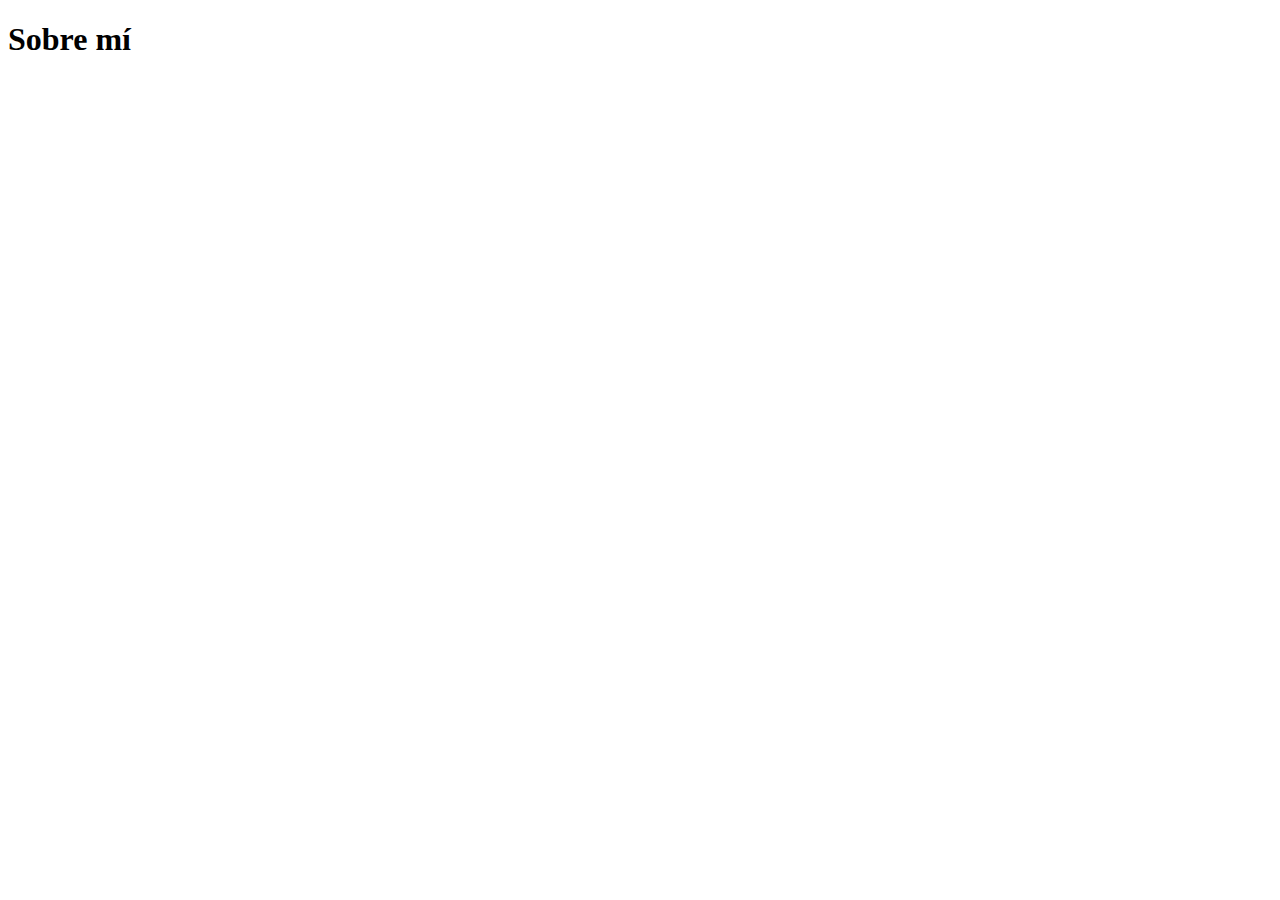
==== about.html @ 3cd8a1d9 "Navegando entre páginas" ====
<!DOCTYPE html>
<html lang="es">
<head>
    <meta charset="UTF-8">
    <meta name="viewport" content="width=device-width, initial-scale=1.0">
    <title>Sobre mí</title>
</head>
<body>
    <h1>Sobre mí</h1>
</body>
</html>
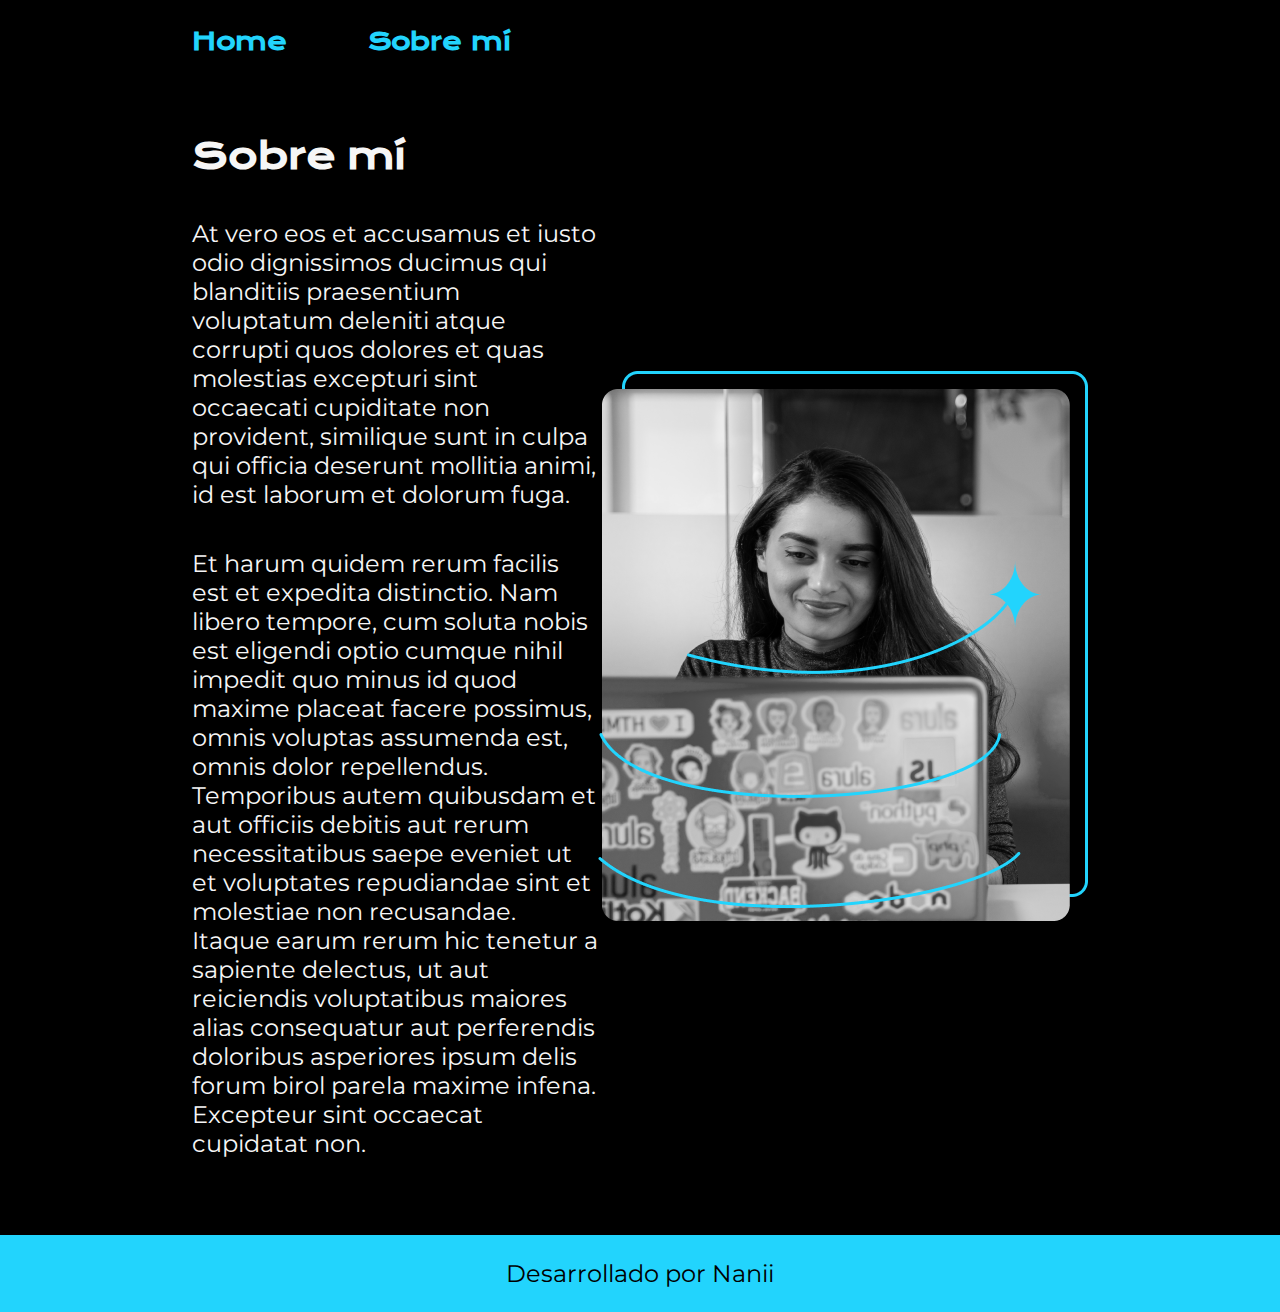
==== commit 0f93c4fd: "Desarrollando la nueva página" ====
--- a/about.html
+++ b/about.html
@@ -4,8 +4,39 @@
     <meta charset="UTF-8">
     <meta name="viewport" content="width=device-width, initial-scale=1.0">
     <title>Sobre mí</title>
+    
+    <link rel="stylesheet" href="./styles/style.css">
+
 </head>
 <body>
-    <h1>Sobre mí</h1>
+    <header class="header">
+        <nav class="header__menu">
+            <a class="header__menu__link"href="index.html">Home</a>
+            <a class="header__menu__link"href="about.html">Sobre mí</a>
+        </nav>
+    </header>
+    <main class="presentacion">
+        <section class="presentacion__contenido">
+            <h1 class="presentacion__contenido__titulo">Sobre mí</h1>
+            <p class="presentacion__contenido__texto">
+                At vero eos et accusamus et iusto odio dignissimos ducimus qui blanditiis praesentium voluptatum 
+                deleniti atque corrupti quos dolores et quas molestias excepturi sint occaecati cupiditate non provident,
+                similique sunt in culpa qui officia deserunt mollitia animi, id est laborum et dolorum fuga.
+            </p>
+            <p class="presentacion__contenido__texto">Et harum quidem rerum facilis est et expedita distinctio. Nam libero tempore, cum soluta nobis est eligendi 
+                optio cumque nihil impedit quo minus id quod maxime placeat facere possimus, omnis voluptas assumenda est, omnis dolor repellendus.
+                Temporibus autem quibusdam et aut officiis debitis aut rerum necessitatibus saepe eveniet ut et voluptates repudiandae sint et molestiae non recusandae. 
+                Itaque earum rerum hic tenetur a sapiente delectus, ut aut reiciendis voluptatibus maiores alias consequatur aut perferendis 
+                doloribus asperiores ipsum delis forum birol parela maxime infena. Excepteur sint occaecat cupidatat non.
+            </p>
+        </section>
+        <img src="./assets/Imagem.png" alt="Imagen de ana trabajando"> <!--con ./entramos-a-la-carpeta/entramos-a-imagen-todo entre comillas-->
+
+    </main>
+    <footer class="footer">
+        <p>
+            Desarrollado por Nanii
+        </p>
+    </footer>
 </body>
 </html>--- a/styles/style.css
+++ b/styles/style.css
@@ -0,0 +1,108 @@
+
+
+@import url('https://fonts.googleapis.com/css2?family=Krona+One&family=Montserrat:ital,wght@0,100..900;1,100..900&display=swap');
+*{
+    padding: 0;
+    margin: 0;
+}
+body{
+    background-color: #000000; 
+    color : #F6F6F6; 
+    box-sizing: border-box;
+}
+.header{
+    padding: 2% 0% 0% 15%;
+
+}
+.header__menu {
+    display: flex;
+    gap: 80px;
+    
+    
+}
+.header__menu__link {
+    font-size: 24px;
+    color: #22D4FD;
+    font-family: "Krona One", sans-serif;
+    font-weight: 600;
+    text-decoration: none;
+
+}
+
+.header__menu__link:hover {
+    color: #007bff;
+}
+
+
+.presentacion{
+    
+    display: flex;
+    align-items: center;
+    padding: 6% 15%;
+    justify-content: space-between;
+}
+
+.presentacion__contenido{
+    width: 615px;
+    display: flex;
+    flex-direction: column;
+    gap: 40px;
+}
+.presentacion__contenido__titulo{
+    font-size: 36px;
+    font-family: "Krona One", sans-serif;
+
+}
+.titulo-destaque{
+    color: #22D4FD;
+}
+.presentacion__contenido__texto{
+    font-size: 24px;
+    font-family: "Montserrat", sans-serif;
+}
+.presentacion__enlaces{
+    display: flex;
+    justify-content: space-between;
+    flex-direction: column;
+    align-items: center;
+    gap: 32px; /*espacio entre los botones de enlaces*/
+}
+.presentacion__enlaces__subtitulo{
+    font-family: 'Krona One', sans serif;
+    font-size: 24px;
+    font-weight: 400;
+
+}
+.presentacion__enlaces__link{
+    width: 370px;
+    text-align: center;
+    padding: 21.5px 0; /*sirvio para que el boton sea mas grande
+    y de esta manera no apriete las letras y elícono*/
+    border-radius: 8px;
+    font-family: "Montserrat", sans-serif;
+    font-size: 24px;
+    font-weight: 600;
+    text-decoration: none;
+    color:#F6F6F6;
+    border: 2px solid #22D4FD;
+    display: flex;
+    justify-content: center;
+    gap:16px;  /*para que separe*/
+
+}
+.presentacion__enlaces__link:hover{
+    /*Este hover sirve cuando vamos con el mouse para ese lado*/
+    cursor: pointer;
+    background-color: #272727;
+    border: 2px solid #22D4FD;
+    
+}
+.footer{
+    background-color: #22D4FD;
+    padding: 24px;
+    color: #000000;
+    text-align: center;
+    font-family: "Montserrat", sans-serif;
+    font-size: 24px;
+    font-weight: 400;
+}
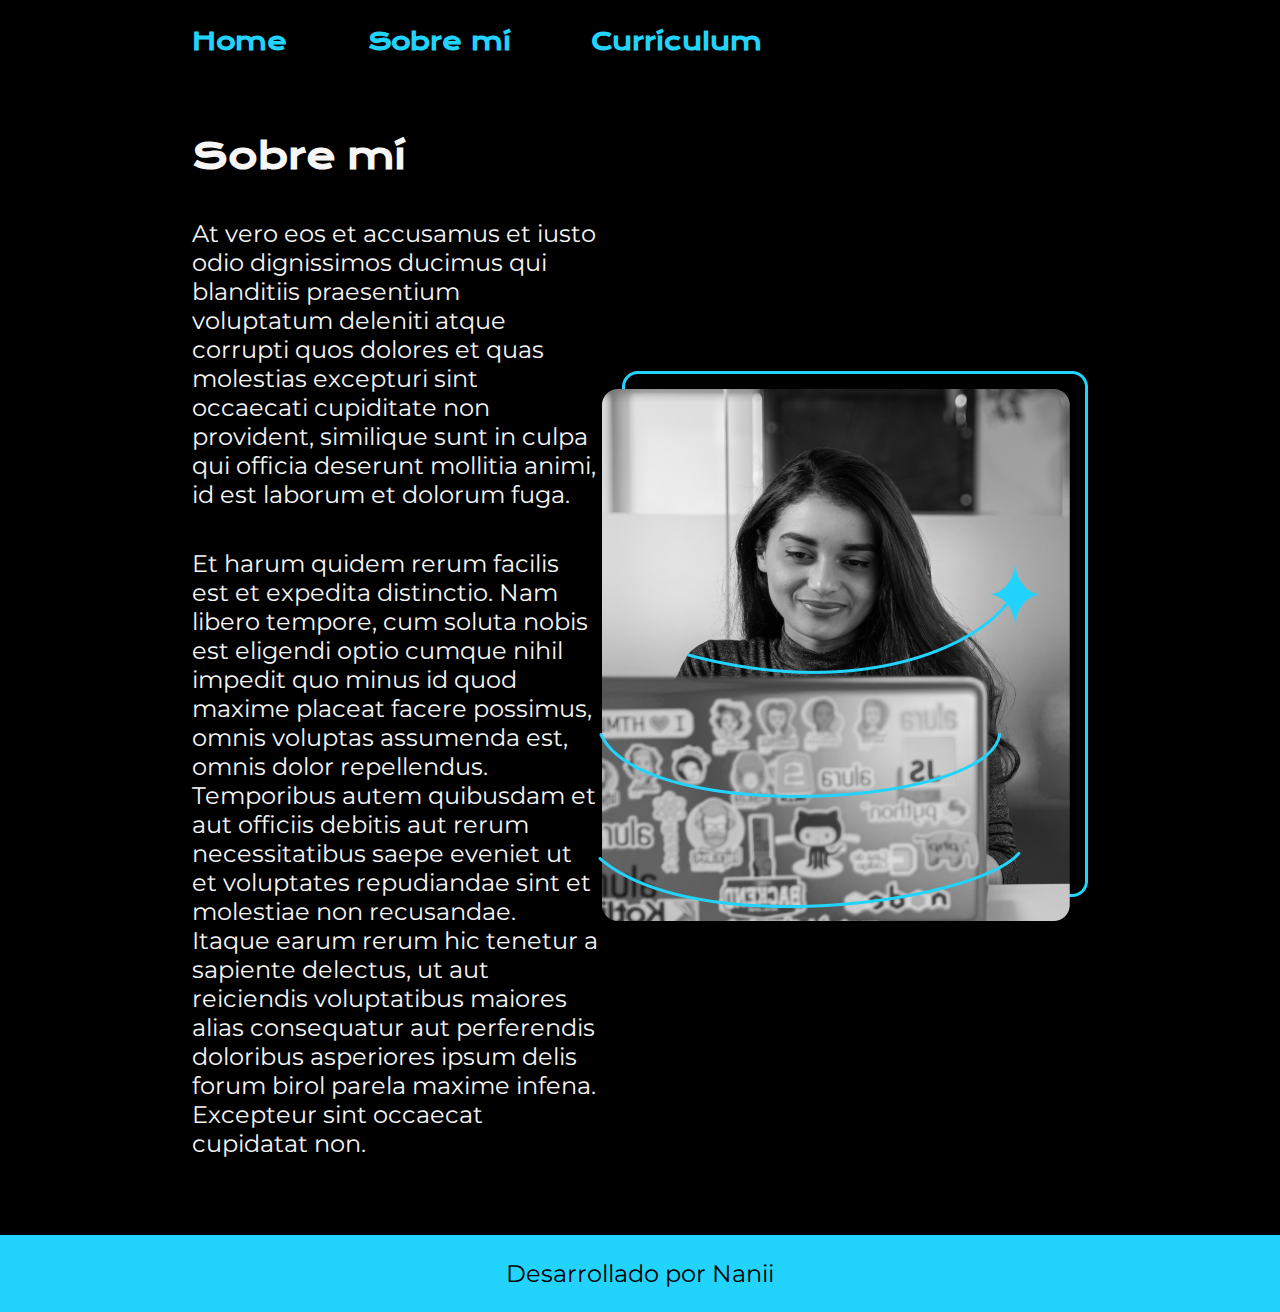
==== commit 9d291633: "Declarando variables" ====
--- a/about.html
+++ b/about.html
@@ -13,6 +13,7 @@
         <nav class="header__menu">
             <a class="header__menu__link"href="index.html">Home</a>
             <a class="header__menu__link"href="about.html">Sobre mí</a>
+            <a class="header__menu__link"href="curriculum.html">Currículum</a>
         </nav>
     </header>
     <main class="presentacion">
--- a/styles/style.css
+++ b/styles/style.css
@@ -1,6 +1,17 @@
 
 
 @import url('https://fonts.googleapis.com/css2?family=Krona+One&family=Montserrat:ital,wght@0,100..900;1,100..900&display=swap');
+
+:root{
+    --color-primario: #000000;
+    --color-secundario: #F6F6F6;
+    --color-terceario: #22D4FD;
+
+    --fuente-monserrat: 'Monserrat', sans serif;
+    --fuente-krona: 'Krona One', sans serif;
+
+}
+
 *{
     padding: 0;
     margin: 0;
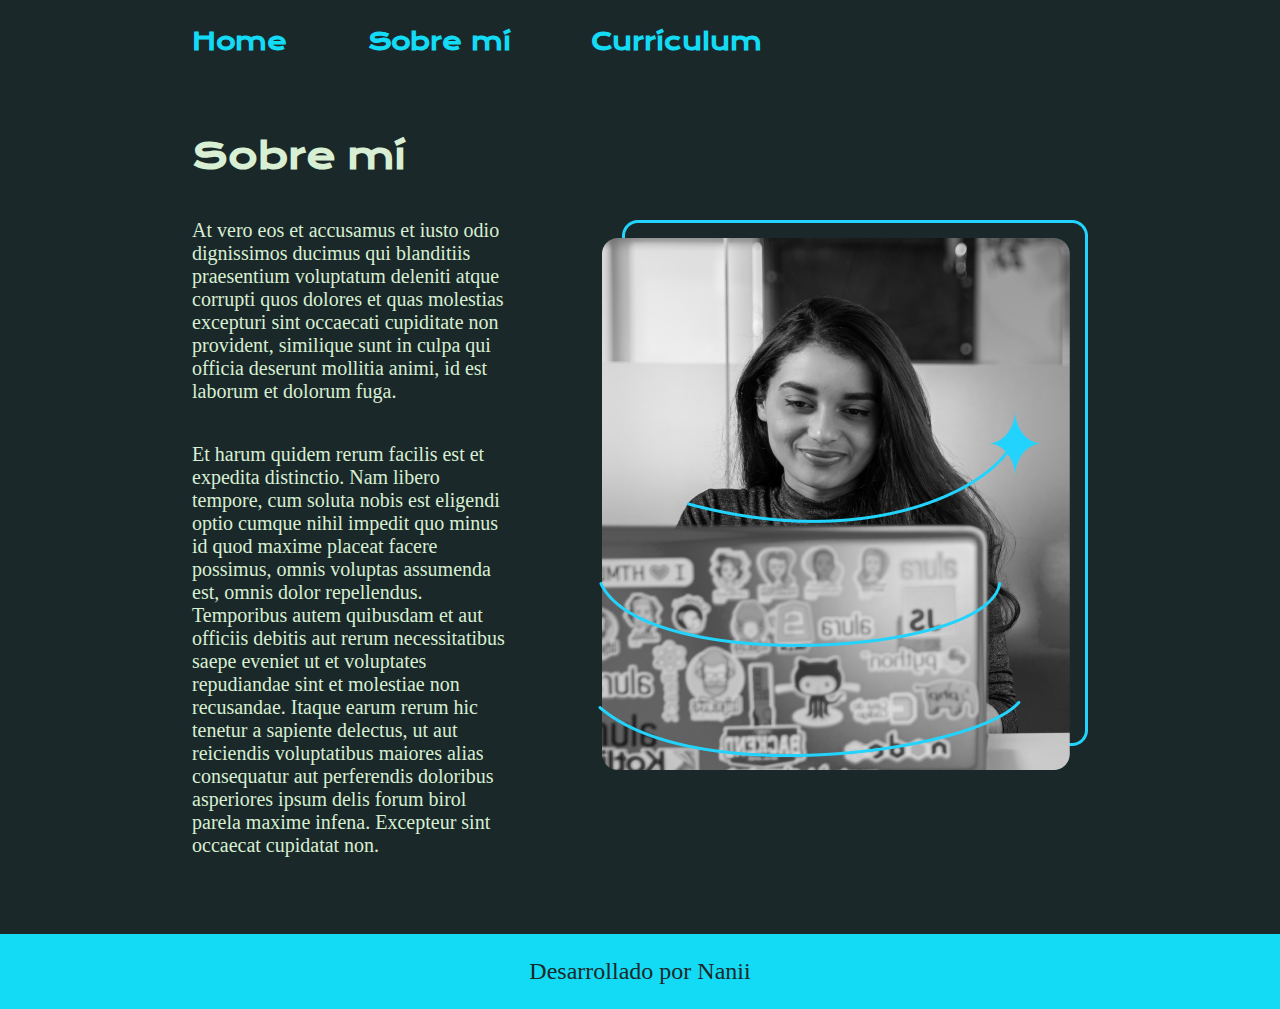
==== commit 107eaad0: "Ajustando tamaños" ====
--- a/about.html
+++ b/about.html
@@ -19,12 +19,12 @@
     <main class="presentacion">
         <section class="presentacion__contenido">
             <h1 class="presentacion__contenido__titulo">Sobre mí</h1>
-            <p class="presentacion__contenido__texto">
+            <p class="presentacion__contenido__textoB">
                 At vero eos et accusamus et iusto odio dignissimos ducimus qui blanditiis praesentium voluptatum 
                 deleniti atque corrupti quos dolores et quas molestias excepturi sint occaecati cupiditate non provident,
                 similique sunt in culpa qui officia deserunt mollitia animi, id est laborum et dolorum fuga.
             </p>
-            <p class="presentacion__contenido__texto">Et harum quidem rerum facilis est et expedita distinctio. Nam libero tempore, cum soluta nobis est eligendi 
+            <p class="presentacion__contenido__textoB">Et harum quidem rerum facilis est et expedita distinctio. Nam libero tempore, cum soluta nobis est eligendi 
                 optio cumque nihil impedit quo minus id quod maxime placeat facere possimus, omnis voluptas assumenda est, omnis dolor repellendus.
                 Temporibus autem quibusdam et aut officiis debitis aut rerum necessitatibus saepe eveniet ut et voluptates repudiandae sint et molestiae non recusandae. 
                 Itaque earum rerum hic tenetur a sapiente delectus, ut aut reiciendis voluptatibus maiores alias consequatur aut perferendis 
--- a/styles/style.css
+++ b/styles/style.css
@@ -3,22 +3,23 @@
 @import url('https://fonts.googleapis.com/css2?family=Krona+One&family=Montserrat:ital,wght@0,100..900;1,100..900&display=swap');
 
 :root{
-    --color-primario: #000000;
-    --color-secundario: #F6F6F6;
-    --color-terceario: #22D4FD;
-
+    --color-primario: #1a2829; 
+    --color-secundario: #D8EFD3;
+    --color-terceario: #14dbf5;
+    --color-hover: #408be0;
+    --color-: #000000;
     --fuente-monserrat: 'Monserrat', sans serif;
     --fuente-krona: 'Krona One', sans serif;
-
+    
 }
 
 *{
-    padding: 0;
+    padding: 10;
     margin: 0;
 }
 body{
-    background-color: #000000; 
-    color : #F6F6F6; 
+    background-color: var(--color-primario); 
+    color : var(--color-secundario); 
     box-sizing: border-box;
 }
 .header{
@@ -32,16 +33,16 @@
     
 }
 .header__menu__link {
-    font-size: 24px;
-    color: #22D4FD;
-    font-family: "Krona One", sans-serif;
+    font-size: 1.5rem;
+    color: var(--color-terceario);
+    font-family: var(--fuente-krona);
     font-weight: 600;
     text-decoration: none;
 
 }
 
 .header__menu__link:hover {
-    color: #007bff;
+    color: #E8EFCF;
 }
 
 
@@ -51,25 +52,41 @@
     align-items: center;
     padding: 6% 15%;
     justify-content: space-between;
+    gap:85px;
 }
 
 .presentacion__contenido{
-    width: 615px;
+    width: 50%;
     display: flex;
     flex-direction: column;
     gap: 40px;
 }
 .presentacion__contenido__titulo{
-    font-size: 36px;
-    font-family: "Krona One", sans-serif;
+    font-size: 2.25rem;
+    font-family: var(--fuente-krona);
 
 }
 .titulo-destaque{
-    color: #22D4FD;
+    color: var(--color-terceario);;
 }
 .presentacion__contenido__texto{
-    font-size: 24px;
-    font-family: "Montserrat", sans-serif;
+    font-size: 1.5rem;
+    font-family: var(--fuente-monserrat);
+    
+}
+.presentacion__contenido__textoB{
+    font-size: 1.25rem;
+    font-family: var(--fuente-monserrat);
+    justify-content: space-between;
+}
+
+.presentacion__contenido__textoC{
+    display: flex;
+    font-size: 1.5rem;
+    font-family: var(--fuente-monserrat);
+    padding: 0% 0% 1% 0.5%;
+    margin: 0%;
+    
 }
 .presentacion__enlaces{
     display: flex;
@@ -79,23 +96,23 @@
     gap: 32px; /*espacio entre los botones de enlaces*/
 }
 .presentacion__enlaces__subtitulo{
-    font-family: 'Krona One', sans serif;
-    font-size: 24px;
+    font-family: var(--fuente-krona);
+    font-size: 1.5rem;
     font-weight: 400;
 
 }
 .presentacion__enlaces__link{
-    width: 370px;
+    width: 50%;
     text-align: center;
     padding: 21.5px 0; /*sirvio para que el boton sea mas grande
     y de esta manera no apriete las letras y elícono*/
     border-radius: 8px;
-    font-family: "Montserrat", sans-serif;
-    font-size: 24px;
+    font-family: var(--fuente-monserrat);
+    font-size: 1.5rem;
     font-weight: 600;
     text-decoration: none;
-    color:#F6F6F6;
-    border: 2px solid #22D4FD;
+    color:var(--color-secundario);
+    border: 2px solid var(--color-terceario);;
     display: flex;
     justify-content: center;
     gap:16px;  /*para que separe*/
@@ -104,16 +121,19 @@
 .presentacion__enlaces__link:hover{
     /*Este hover sirve cuando vamos con el mouse para ese lado*/
     cursor: pointer;
-    background-color: #272727;
-    border: 2px solid #22D4FD;
+    background-color: var(--color-hover);
+    border: 2px solid var(--color-terceario);;
     
 }
+.presentacion_imagen{
+    width: 50%;
+}
 .footer{
-    background-color: #22D4FD;
-    padding: 24px;
-    color: #000000;
+    background-color: var(--color-terceario);
+    padding: 1.5rem;
+    color: var(--color-primario);
     text-align: center;
-    font-family: "Montserrat", sans-serif;
-    font-size: 24px;
+    font-family: var(--fuente-monserrat);
+    font-size: 1.5rem;
     font-weight: 400;
 }
